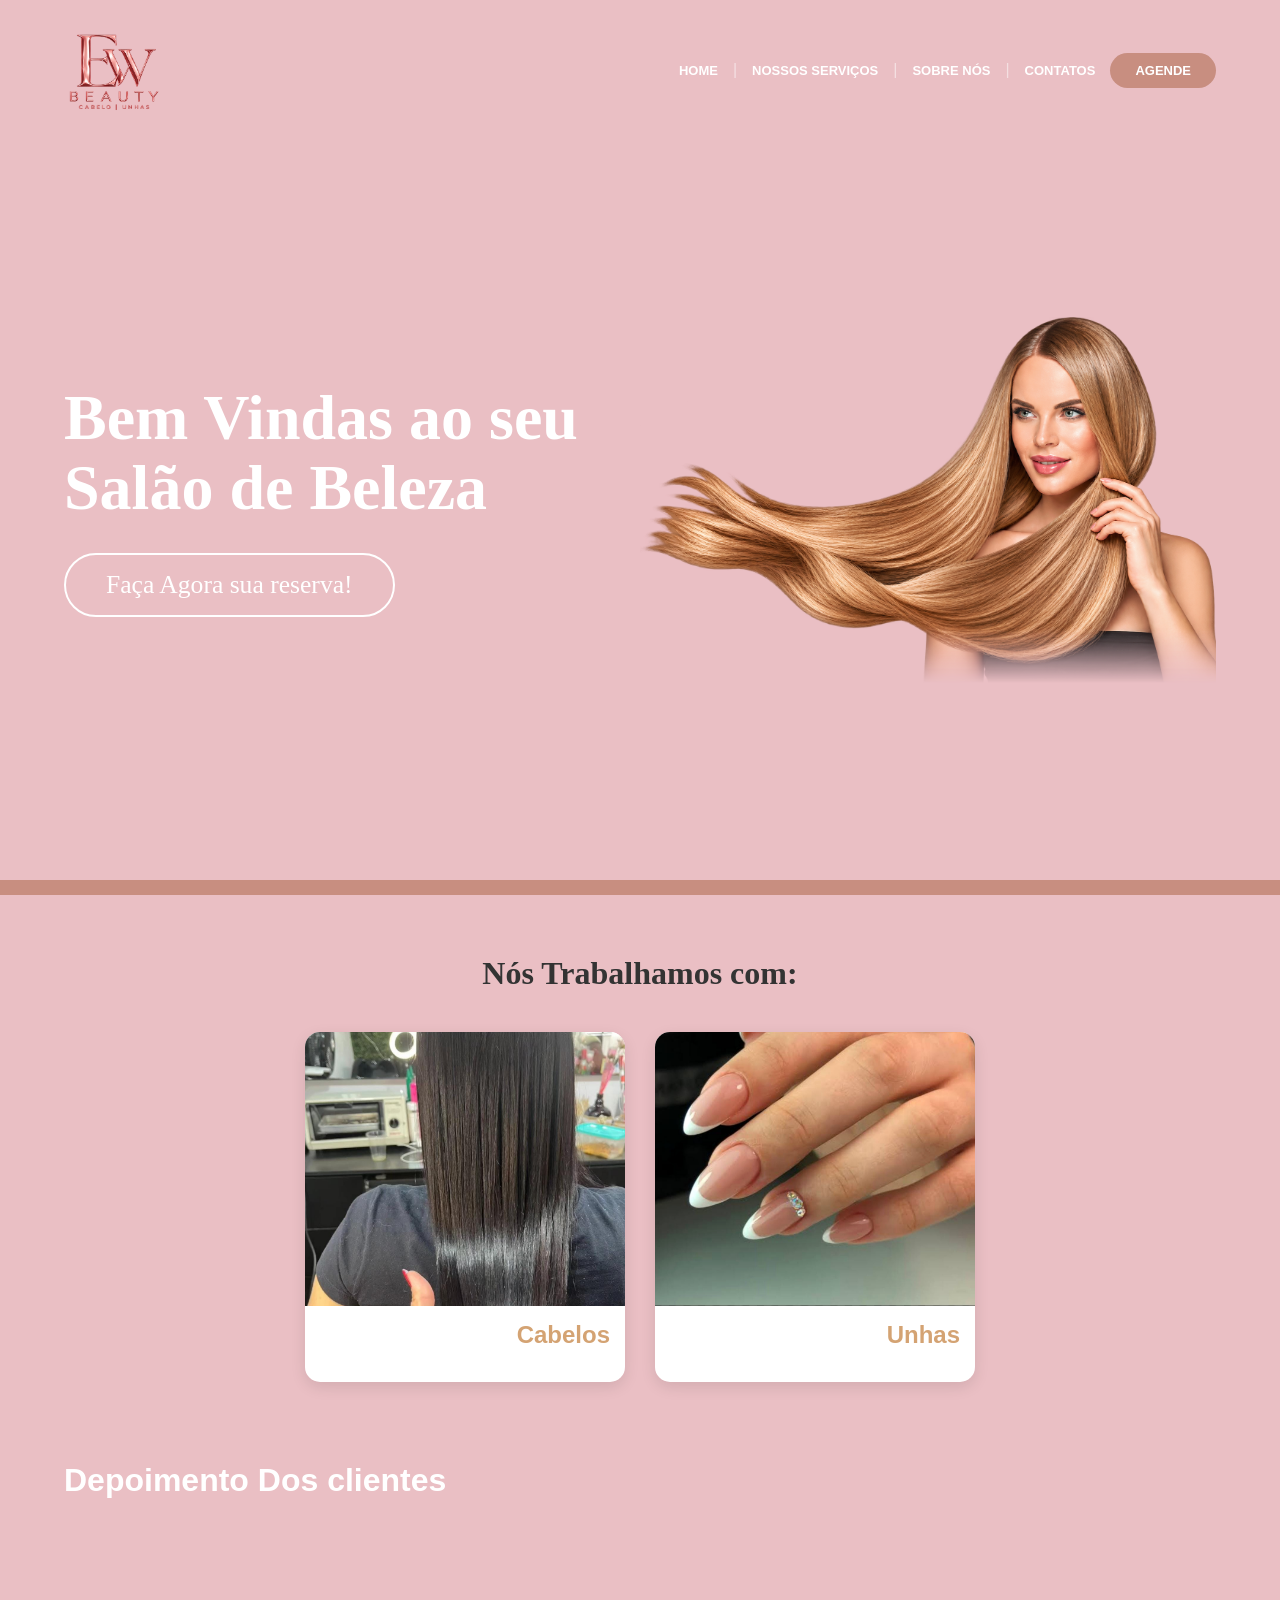
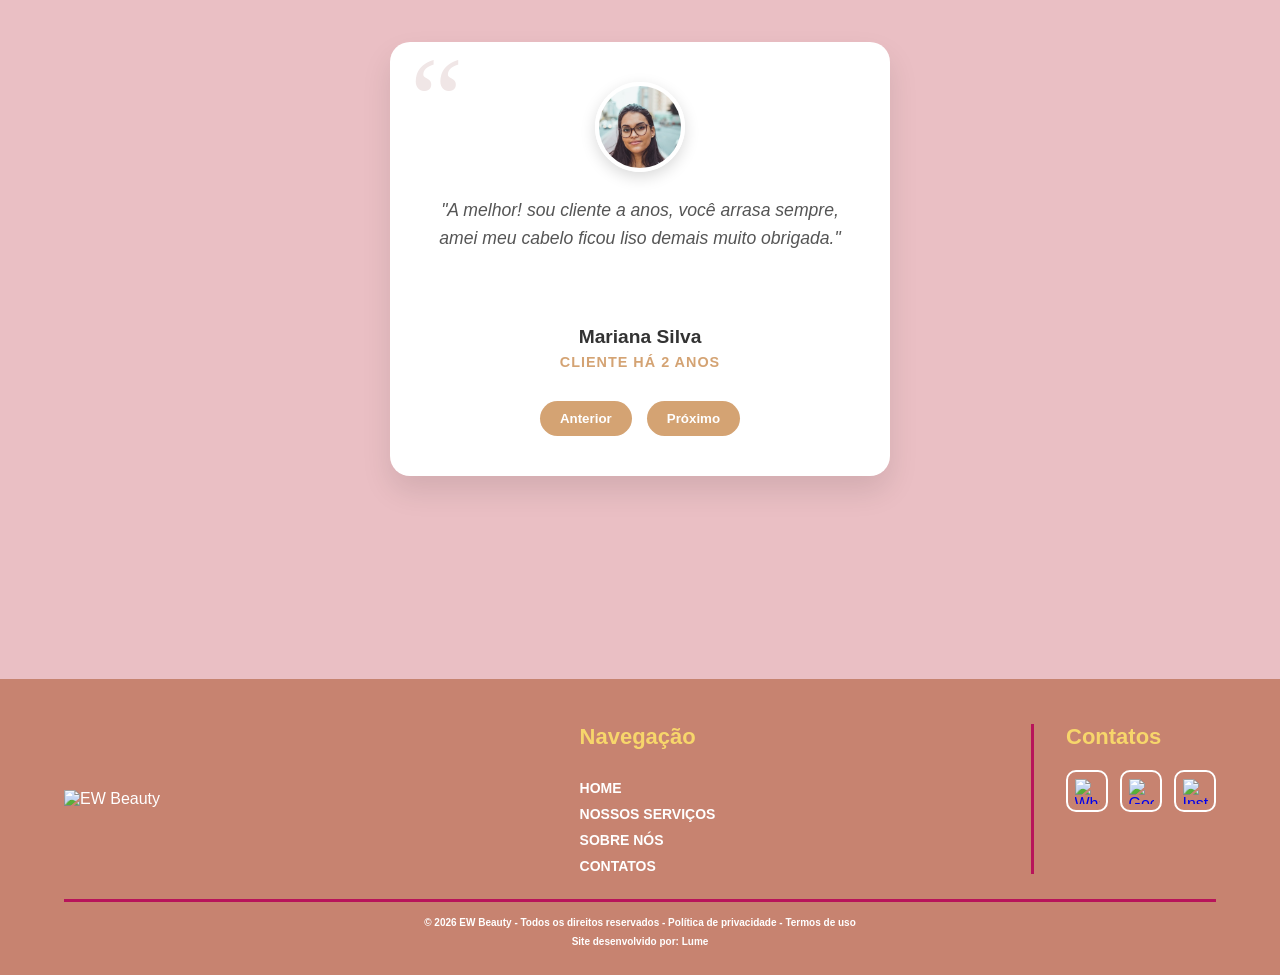
==== index.html @ 9e7353be "TCCFINAL" ====
<!DOCTYPE html>
<html lang="pt-BR">
<head>
    <meta charset="UTF-8">
    <meta name="viewport" content="width=device-width, initial-scale=1.0">
    <title>EW Beauty - Home</title>
    <link rel="stylesheet" href="style.css">
    <link rel="icon" type="image/png" href="./imagem/ew_beauty_logo_favicon-removebg-preview.png">
</head>
<body>

    <header class="cabecalho">
        <div class="logo">
            <img src="./img/86fdf46c-08d3-4461-b076-9a2748d420bc.png" class="logoprin">
        </div>
        
        <div class="botao-menu" onclick="abrirMenu()">☰</div>

        <nav class="navegacao">
            <ul id="lista-menu">
                <li><a href="index.html">HOME</a></li>
                <li><span>|</span></li>
                <li><a href="nose.html">NOSSOS SERVIÇOS</a></li>
                <li><span>|</span></li>
                <li><a href="sobrenos.html">SOBRE NÓS</a></li>
                <li><span>|</span></li>
                <li><a href="contatos.html">CONTATOS</a></li>
                <li><a href="agend.html" class="botao-agende">AGENDE</a></li>
            </ul>
        </nav>
    </header>
    
    <main>
        <section class="principal">
            <div class="texto-principal">
                <h2>Bem Vindas ao seu<br>Salão de Beleza</h2>
                <a href="agend.html" class="botao-reserva">Faça Agora sua reserva!</a>
            </div>
            <div class="imagem-principal">
                <img src="./img/garota-loira.png" alt="Mulher Salão de Beleza">
            </div>
        </section>

        <div class="barrinha"></div>

        <section class="servicos">
            <h2>Nós Trabalhamos com:</h2>
            <div class="caixas">
                <div class="caixa">
                    <img src="img/cabelo.jpeg" alt="Serviços de Cabelo">
                    <h3>Cabelos</h3>
                </div>
                <div class="caixa">
                    <img src="./img/unhas_qualidade_50vh.jpg" alt="Serviços de Unhas">
                    <h3>Unhas</h3>
                </div>
            </div>
        </section>

        <section class="depoimentos">
            <h2>Depoimento Dos clientes</h2>
            <section class="testimonial-section">
                <div class="testimonial-box">
                    <img src="caminho-da-imagem-1.jpg" alt="Cliente" class="client-img" id="clientImage">
                    <p class="testimonial-text" id="testimonialText">
                        "Carregando depoimento..."
                    </p>
                    <h4 class="client-name" id="clientName">Nome da Cliente</h4>
                    <span class="client-role" id="clientRole">Cliente VIP</span>
            
                    <div class="nav-buttons">
                        <button class="nav-btn" onclick="prevTestimonial()">Anterior</button>
                        <button class="nav-btn" onclick="nextTestimonial()">Próximo</button>
                    </div>
                </div>
            </section>
            
        </section>
    </main>

    <script src="main.js"></script>
</body>
<footer class="rodape">

    <div class="rodape-conteudo">

        <!-- LOGO -->
        <div class="rodape-logo">
            <img src="./imagem/Logo EW Beauty.png" alt="EW Beauty">
        </div>

        <!-- NAVEGAÇÃO -->
        <div class="rodape-navegacao">

            <h3>Navegação</h3>

            <a href="index.html">HOME</a>
            <a href="nose.html">NOSSOS SERVIÇOS</a>
            <a href="sobrenos.html">SOBRE NÓS</a>
            <a href="contatos.html">CONTATOS</a>

        </div>

        <!-- CONTATOS -->
        <div class="rodape-contatos">

            <h3>Contatos</h3>

            <div class="rodape-icones">

                <!-- WHATSAPP -->
                <a href="https://wa.me/5511926376347"
                   target="_blank"
                   rel="noopener noreferrer">

                    <img src="./imagem/whatsapp_sem_fundo.png" alt="WhatsApp">

                </a>

                <!-- GOOGLE MAPS -->
                <a href="https://www.google.com/maps/search/?api=1&query=Rua+Doutor+Constancio+Teani+168+Sao+Paulo+SP"
                   target="_blank"
                   rel="noopener noreferrer">

                    <img src="./imagem/maps_sem_fundo.png" alt="Google Maps">

                </a>

                <!-- INSTAGRAM -->
                <a href="https://www.instagram.com/edikereswirth/"
                   target="_blank"
                   rel="noopener noreferrer">

                    <img src="./imagem/instagram_sem_fundo.png" alt="Instagram">

                </a>

            </div>

        </div>

    </div>

    <!-- LINHA DIVISÓRIA -->
    <div class="rodape-linha"></div>

    <!-- DIREITOS AUTORAIS -->
    <div class="rodape-direitos">

        <p>© 2026 EW Beauty - Todos os direitos reservados - Política de privacidade - Termos de uso</p>

        <p>Site desenvolvido por: Lume</p>

    </div>

</footer>
</html>
---- style.css ----
:root {
        --cor-fundo: #eabfc4;
        --cor-destaque: #c88e80;
        --cor-texto: #ffffff;
        --fonte-titulo: 'Playfair Display', serif;
        --fonte-corpo: 'Montserrat', sans-serif;
    }

* {
    margin: 0;
    padding: 0;
    box-sizing: border-box;
}

body {
    background-color: var(--cor-fundo);
    color: var(--cor-texto);
    font-family: var(--fonte-corpo);
    overflow-x: hidden;
}

.cabecalho {
    display: flex;
    justify-content: space-between;
    align-items: center;
    padding: 20px 5%;
    width: 100%;
    position: relative;
    z-index: 10;
}

.logo {
    display: flex;
}
.logoprin{
    height: 100px;
    width: auto;
    max-width: 100px;
}
.logo h1 {
    font-family: var(--fonte-titulo);
    font-size: 32px;
    font-weight: 600;
}

.logo span {
    font-size: 10px;
    letter-spacing: 4px;
    margin-top: 4px;
}

.navegacao ul {
    display: flex;
    list-style: none;
    align-items: center;
    gap: 15px;
}

.navegacao ul li a {
    color: var(--cor-texto);
    text-decoration: none;
    font-size: 13px;
    font-weight: 700;
    text-transform: uppercase;
    transition: 0.3s;
}

.navegacao ul li span {
    opacity: 0.5;
}

.botao-agende {
    background-color: var(--cor-destaque);
    padding: 10px 25px;
    border-radius: 30px;
}

.botao-agende:hover {
    background-color: #a87569;
}

.botao-menu {
    display: none;
    font-size: 30px;
    cursor: pointer;
    user-select: none;
}

.principal {
    display: flex;
    align-items: center;
    justify-content: space-between;
    padding: 20px 5%;
    min-height: 80vh;
    position: relative;
}

.texto-principal {
    width: 50%;
    z-index: 2;
}

.texto-principal h2 {
    font-family: var(--fonte-titulo);
    font-size: clamp(2.5rem, 5vw, 4.5rem);
    line-height: 1.1;
    margin-bottom: 30px;
}

.botao-reserva {
    display: inline-block;
    background-color: transparent;
    color: var(--cor-texto);
    font-family: var(--fonte-titulo);
    font-size: clamp(1.2rem, 2vw, 1.8rem);
    padding: 15px 40px;
    border-radius: 50px;
    text-decoration: none;
    border: 2px solid var(--cor-texto);
    transition: 0.3s;
}

.botao-reserva:hover {
    background-color: var(--cor-texto);
    color: var(--cor-destaque);
}

.imagem-principal {
    width: 50%;
    display: flex;
    justify-content: flex-end;
    align-items: flex-end;
    position: relative;
}

.imagem-principal img {
    width: 100%;
    max-width: 600px;
    height: auto;
    object-fit: contain;
    mask-image: linear-gradient(to bottom, black 85%, transparent 100%);
    -webkit-mask-image: linear-gradient(to bottom, black 85%, transparent 100%);
}

.barrinha {
    width: 100%;
    height: 15px;
    background-color: var(--cor-destaque);
    margin-top: 20px;
}

.servicos {
    display: flex;
    flex-direction: column;
    align-items: center;
    padding: 40px 5%;
    width: 100%;
}

.servicos h2 {
    font-family: var(--fonte-titulo);
    font-size: clamp(2rem, 4vw, 3rem);
    margin-bottom: 40px;
    text-align: center;
}
.caixas {
    display: flex;
    justify-content: center;
    gap: 40px;
    width: 100%;
    flex-wrap: wrap;
}

.caixa {
    background-color: var(--cor-destaque);
    width: 100%;
    max-width: 350px;
    height: 400px;
    border-radius: 35px;
    display: flex;
    align-items: flex-end;
    justify-content: center;
    padding-bottom: 25px;
    box-shadow: 0 8px 20px rgba(0,0,0,0.08);
    transition: transform 0.3s ease;
}

.caixa:hover {
    transform: translateY(-8px);
}

.caixa h3 {
    font-size: 1.4rem;
    font-weight: 700;
}

.depoimentos {
    padding: 20px 5% 60px 5%;
    width: 100%;
}

.depoimentos h2 {
    font-size: clamp(1.5rem, 3vw, 2rem);
    text-align: left;
}

@media (max-width: 768px) {
    .botao-menu {
        display: block;
    }

    .navegacao {
        position: static;
    }

    .navegacao ul {
        display: none;
        flex-direction: column;
        position: absolute;
        top: 100%;
        left: 0;
        width: 100%;
        background-color: var(--cor-destaque);
        padding: 20px 0;
        gap: 20px;
        z-index: 99;
        box-shadow: 0 8px 15px rgba(0,0,0,0.1);
    }

    .navegacao ul.ativo {
        display: flex;
    }

    .navegacao ul li span { 
        display: none; 
    }

    .principal {
        flex-direction: column-reverse;
        text-align: center;
        padding-top: 10px;
        gap: 20px;
    }

    .texto-principal {
        width: 100%;
    }

    .imagem-principal {
        width: 100%;
        justify-content: center;
    }

    .imagem-principal img {
        max-width: 90%;
    }

    .caixas {
        gap: 20px;
    }

    .caixa {
        height: 250px;
        max-width: 100%;
    
    }

    .depoimentos h2 {
        text-align: center;
    }
}
.testimonial-section {
    display: flex;
    justify-content: center;
    align-items: center;
    min-height: 80vh;
    padding: 40px 20px;
}

.testimonial-box {
    background-color: #ffffff;
    padding: 40px 30px;
    border-radius: 20px;
    box-shadow: 0 15px 30px rgba(0, 0, 0, 0.1);
    max-width: 500px;
    width: 100%;
    text-align: center;
    position: relative;
    box-sizing: border-box;
}

.testimonial-box::before {
    content: "“";
    font-size: 120px;
    color: #f0e6e6;
    position: absolute;
    top: -10px;
    left: 20px;
    font-family: serif;
    z-index: 0;
}

.client-img {
    width: 90px;
    height: 90px;
    border-radius: 50%;
    object-fit: cover;
    border: 4px solid #ffffff;
    box-shadow: 0 5px 15px rgba(0,0,0,0.15);
    margin-bottom: 20px;
    position: relative;
    z-index: 1;
    transition: opacity 0.3s ease;
}

.testimonial-text {
    font-family: 'Segoe UI', Tahoma, Geneva, Verdana, sans-serif;
    font-size: 1.1rem;
    color: #555;
    line-height: 1.6;
    margin-bottom: 20px;
    font-style: italic;
    position: relative;
    z-index: 1;
    min-height: 110px;
    transition: opacity 0.3s ease;
}

.client-name {
    font-family: 'Segoe UI', Tahoma, Geneva, Verdana, sans-serif;
    font-size: 1.2rem;
    color: #333;
    font-weight: 700;
    margin: 0 0 5px 0;
    z-index: 1;
    position: relative;
}

.client-role {
    font-family: 'Segoe UI', Tahoma, Geneva, Verdana, sans-serif;
    font-size: 0.9rem;
    color: #d4a373;
    font-weight: 600;
    text-transform: uppercase;
    letter-spacing: 1px;
    z-index: 1;
    position: relative;
}

.nav-buttons {
    margin-top: 30px;
    display: flex;
    justify-content: center;
    gap: 15px;
}

.nav-btn {
    background-color: #d4a373;
    color: white;
    border: none;
    padding: 10px 20px;
    border-radius: 25px;
    cursor: pointer;
    font-weight: bold;
    font-family: 'Segoe UI', Tahoma, Geneva, Verdana, sans-serif;
}

.nav-btn:hover {
    background-color: #b88655;
}
.servicos {
    padding: 60px 20px;
    text-align: center;
}

.servicos h2 {
    margin-bottom: 40px;
    font-size: 2rem;
    color: #333;
}

.caixas {
    display: flex;
    justify-content: center;
    align-items: center;
    gap: 30px;
    flex-wrap: wrap; /* Permite que as caixas desçam em telas menores */
    width: 100%;
    max-width: 1200px;
    margin: 0 auto;
}

.caixa {
    background-color: #fff;
    border-radius: 15px;
    box-shadow: 0 5px 15px rgba(0, 0, 0, 0.1);
    
    /* RESPONSIVIDADE AQUI */
    width: 100%;          /* Ocupa 100% do espaço disponível... */
    max-width: 320px;     /* ...mas não passa de 320px em telas grandes */
    height: 350px;
    
    display: flex;
    flex-direction: column;
    overflow: hidden; /* Impede que a imagem saia da div */
    transition: transform 0.3s ease;
}

.caixa:hover {
    transform: translateY(-5px);
}

.caixa img {
    width: 100%;
    height: 280px;
    object-fit: cover; /* Ajusta a imagem sem distorcer */
    display: block;
}

.caixa h3 {
    margin: 0;
    padding: 15px;
    font-size: 1.5rem;
    color: #d4a373;
    background-color: #fff;
    flex-grow: 1;
    display: flex;
    align-items: center;
    justify-content: center;
}


.servicos {
    padding: 60px 20px;
    text-align: center;
}

.servicos h2 {
    margin-bottom: 40px;
    font-size: 2rem;
    color: #333;
}

.caixas {
    display: flex;
    justify-content: center;
    align-items: center;
    gap: 30px;
    flex-wrap: wrap; /* Permite que as caixas desçam em telas menores */
    width: 100%;
    max-width: 1200px;
    margin: 0 auto;
}

.caixa {
    background-color: #fff;
    border-radius: 15px;
    box-shadow: 0 5px 15px rgba(0, 0, 0, 0.1);
    
    /* RESPONSIVIDADE AQUI */
    width: 100%;          /* Ocupa 100% do espaço disponível... */
    max-width: 320px;     /* ...mas não passa de 320px em telas grandes */
    height: 350px;
    
    display: flex;
    flex-direction: column;
    overflow: hidden; /* Impede que a imagem saia da div */
    transition: transform 0.3s ease;
}

.caixa:hover {
    transform: translateY(-5px);
}

.caixa img {
    width: 100%;
    height: 280px;
    object-fit: cover; /* Ajusta a imagem sem distorcer */
    display: block;
}
/* RODAPÉ */
.rodape {
    background: #C78370;
    color: white;
    padding: 45px 5% 20px;
}

.rodape-conteudo {
    display: flex;
    justify-content: space-between;
    align-items: stretch;
    gap: 35px;
    padding-bottom: 25px;
}

/* LOGO */
.rodape-logo {
    display: flex;
    align-items: center;
}

.rodape-logo img {
    width: 200px;
    max-width: 100%;
}

/* TÍTULOS */
.rodape-navegacao h3,
.rodape-contatos h3 {
    color: #F7D66B;
    font-size: 22px;
    margin: 0 0 20px;
}

/* NAVEGAÇÃO */
.rodape-navegacao {
    display: flex;
    flex-direction: column;
    gap: 10px;
}

.rodape-navegacao a {
    color: white;
    text-decoration: none;
    background: transparent;
    padding: 0;
    font-size: 14px;
    font-weight: bold;
    width: fit-content;
    position: relative;
}

/* ANIMAÇÃO DOS LINKS */
.rodape-navegacao a::after {
    content: "";
    position: absolute;
    bottom: -5px;
    left: 0;
    width: 0;
    height: 3px;
    background: #B8145A;
    transition: width 0.3s ease;
}

.rodape-navegacao a:hover::after {
    width: 100%;
}

/* CONTATOS E LINHA VERTICAL */
.rodape-contatos {
    position: relative;
    padding-left: 35px;
    display: flex;
    flex-direction: column;
    justify-content: flex-start;
}

.rodape-contatos::before {
    content: "";
    position: absolute;
    left: 0;
    top: 0;
    bottom: 0;
    width: 3px;
    background: #B8145A;
}

/* ÍCONES */
.rodape-icones {
    display: flex;
    gap: 12px;
}

.rodape-icones a {
    width: 42px;
    height: 42px;
    border: 2px solid white;
    border-radius: 10px;
    display: flex;
    align-items: center;
    justify-content: center;
    transition: 0.3s ease;
    flex-shrink: 0;
}

.rodape-icones img {
    width: 25px;
    height: 25px;
    object-fit: contain;
}

/* ANIMAÇÃO DOS ÍCONES */
.rodape-icones a:hover {
    transform: translateY(-8px) scale(1.08);
    background: #B8145A;
    border-color: #B8145A;
}

/* LINHA HORIZONTAL */
.rodape-linha {
    width: 100%;
    height: 3px;
    background: #B8145A;
    margin-bottom: 15px;
}

/* DIREITOS AUTORAIS */
.rodape-direitos {
    text-align: center;
    font-size: 10px;
    font-weight: bold;
}

.rodape-direitos p {
    margin: 8px 0;
}

/* CELULAR */
@media (max-width: 700px) {

    .rodape-conteudo {
        flex-wrap: wrap;
        gap: 25px 15px;
    }

    .rodape-logo {
        width: 100%;
        justify-content: center;
    }

    .rodape-logo img {
        width: 160px;
    }

    .rodape-navegacao {
        flex: 1;
        min-width: 0;
    }

    .rodape-contatos {
        padding-left: 20px;
    }

    .rodape-navegacao h3,
    .rodape-contatos h3 {
        font-size: 19px;
    }

    .rodape-icones {
        gap: 8px;
    }

    .rodape-icones a {
        width: 38px;
        height: 38px;
    }

    .rodape-icones img {
        width: 23px;
        height: 23px;
    }

    .rodape-direitos {
        font-size: 9px;
    }
}
.caixa h3 {
    margin: 0;
    padding: 15px;
    font-size: 1.5rem;
    color: #d4a373;
    background-color: #fff;
    flex-grow: 1;
    display: flex;
    align-items: center;
    justify-content: center;
}
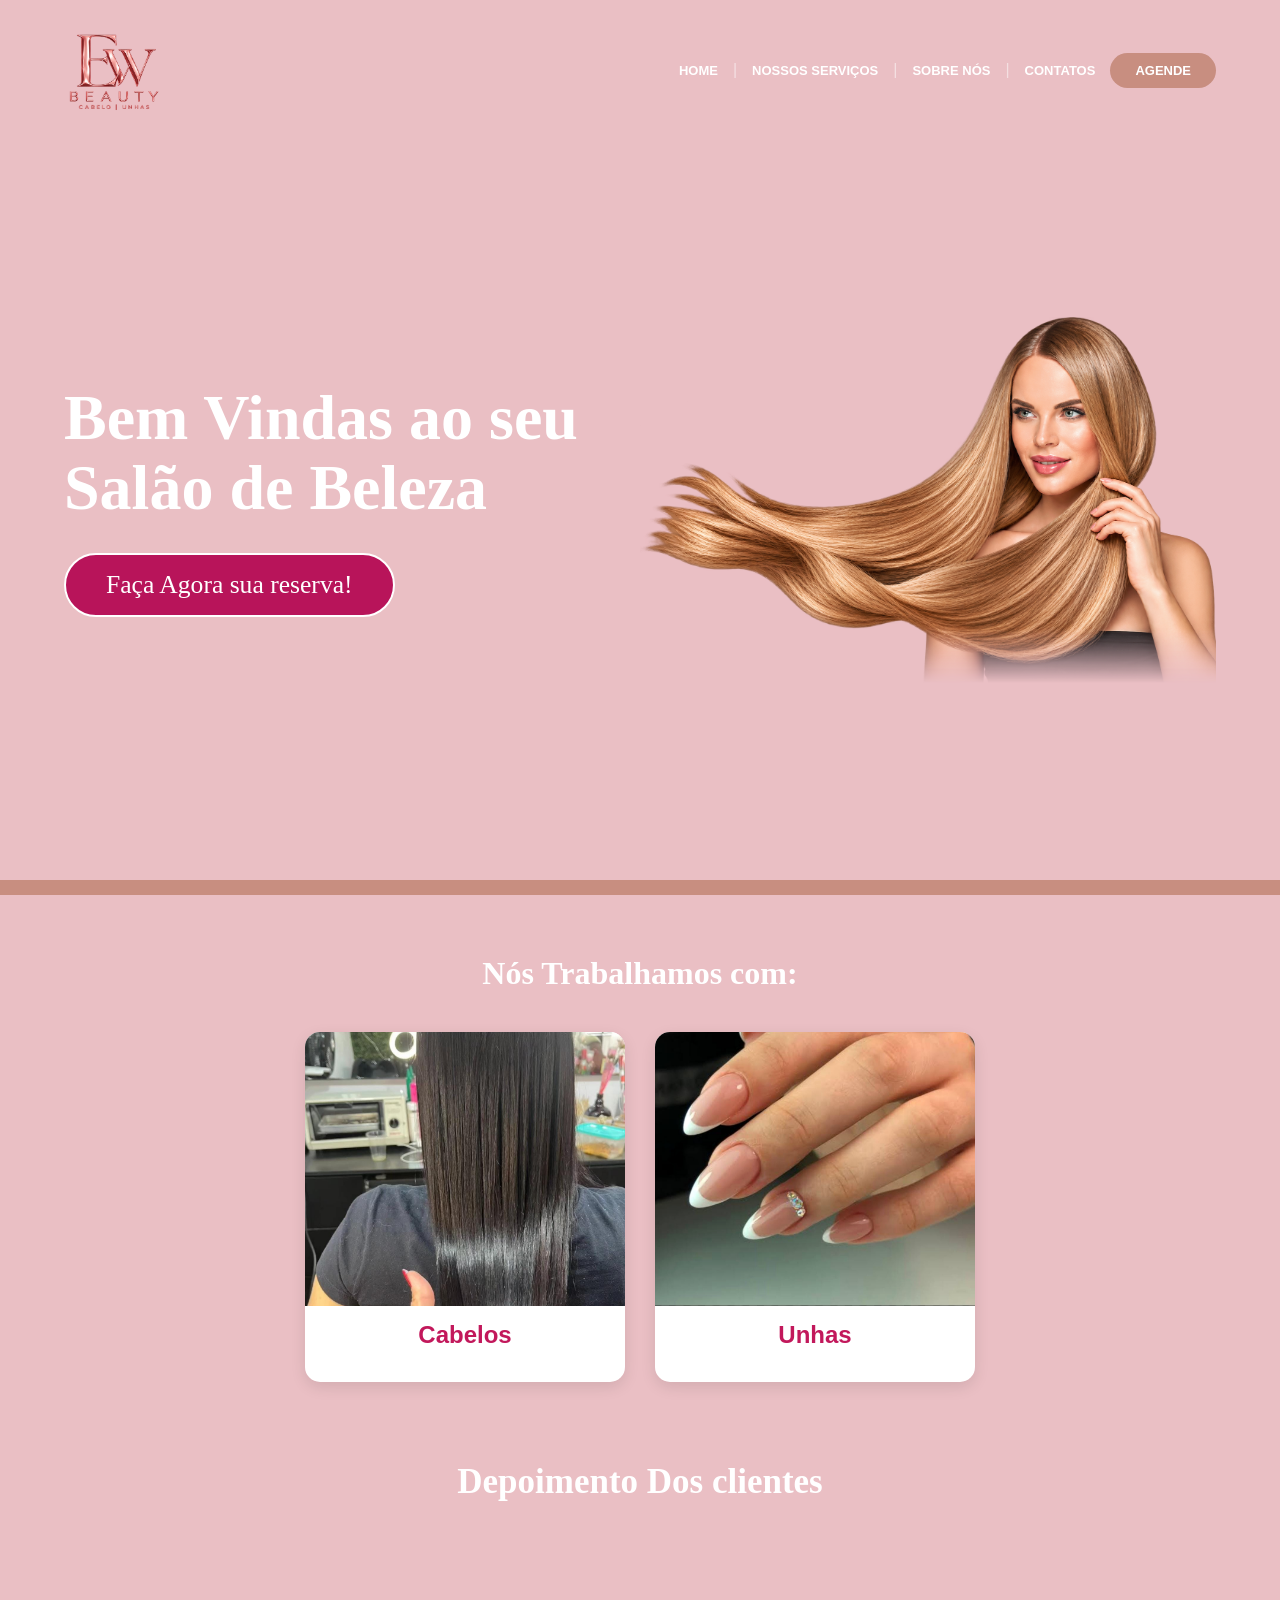
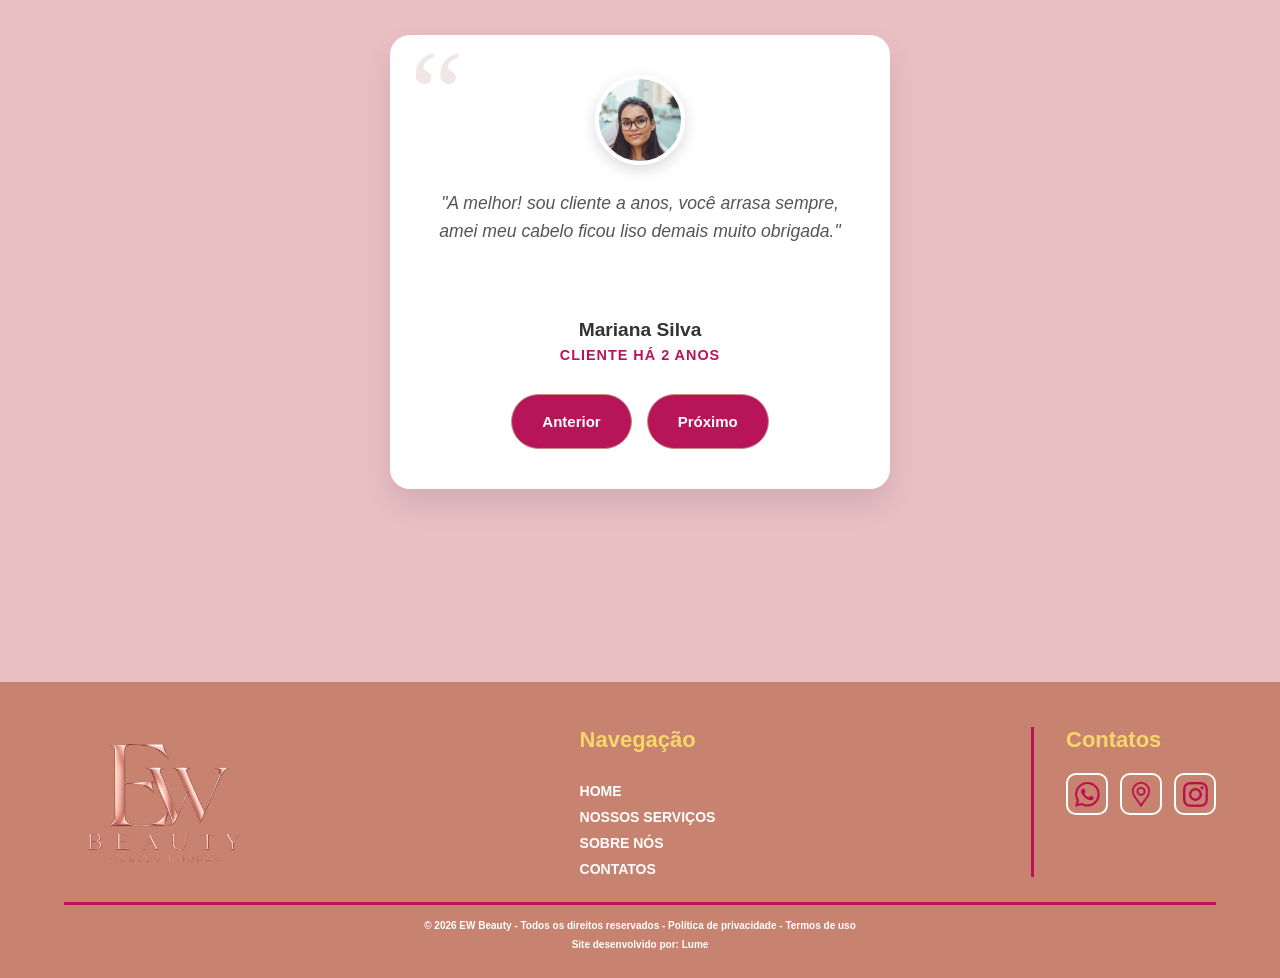
==== commit 66dd2de8: "tccfinalatualizado" ====
--- a/index.html
+++ b/index.html
@@ -48,11 +48,11 @@
             <div class="caixas">
                 <div class="caixa">
                     <img src="img/cabelo.jpeg" alt="Serviços de Cabelo">
-                    <h3>Cabelos</h3>
+                    <h3 style="color: #c2185b;">Cabelos</h3>
                 </div>
                 <div class="caixa">
                     <img src="./img/unhas_qualidade_50vh.jpg" alt="Serviços de Unhas">
-                    <h3>Unhas</h3>
+                    <h3 style="color: #c2185b;";>Unhas</h3>
                 </div>
             </div>
         </section>
--- a/style.css
+++ b/style.css
@@ -1,677 +1,697 @@
-    :root {
-        --cor-fundo: #eabfc4;
-        --cor-destaque: #c88e80;
-        --cor-texto: #ffffff;
-        --fonte-titulo: 'Playfair Display', serif;
-        --fonte-corpo: 'Montserrat', sans-serif;
-    }
+:root {
+    --cor-fundo: #eabfc4;
+    --cor-destaque: #c88e80;
+    --cor-texto: #ffffff;
+    --fonte-titulo: 'Playfair Display', serif;
+    --fonte-corpo: 'Montserrat', sans-serif;
+}
 
 * {
-    margin: 0;
-    padding: 0;
-    box-sizing: border-box;
+margin: 0;
+padding: 0;
+box-sizing: border-box;
 }
 
 body {
-    background-color: var(--cor-fundo);
-    color: var(--cor-texto);
-    font-family: var(--fonte-corpo);
-    overflow-x: hidden;
+background-color: var(--cor-fundo);
+color: var(--cor-texto);
+font-family: var(--fonte-corpo);
+overflow-x: hidden;
 }
 
 .cabecalho {
+display: flex;
+justify-content: space-between;
+align-items: center;
+padding: 20px 5%;
+width: 100%;
+position: relative;
+z-index: 10;
+}
+
+.logo {
+display: flex;
+}
+.logoprin{
+height: 100px;
+width: auto;
+max-width: 100px;
+}
+.logo h1 {
+font-family: var(--fonte-titulo);
+font-size: 32px;
+font-weight: 600;
+}
+
+.logo span {
+font-size: 10px;
+letter-spacing: 4px;
+margin-top: 4px;
+}
+
+.navegacao ul {
+display: flex;
+list-style: none;
+align-items: center;
+gap: 15px;
+}
+
+.navegacao ul li a {
+color: var(--cor-texto);
+text-decoration: none;
+font-size: 13px;
+font-weight: 700;
+text-transform: uppercase;
+transition: 0.3s;
+}
+
+.navegacao ul li span {
+opacity: 0.5;
+}
+
+.botao-agende {
+background-color: var(--cor-destaque);
+padding: 10px 25px;
+border-radius: 30px;
+}
+
+.botao-agende:hover {
+background-color: #a87569;
+}
+
+.botao-menu {
+display: none;
+font-size: 30px;
+cursor: pointer;
+user-select: none;
+}
+
+.principal {
+display: flex;
+align-items: center;
+justify-content: space-between;
+padding: 20px 5%;
+min-height: 80vh;
+position: relative;
+}
+
+.texto-principal {
+width: 50%;
+z-index: 2;
+}
+
+.texto-principal h2 {
+font-family: var(--fonte-titulo);
+font-size: clamp(2.5rem, 5vw, 4.5rem);
+line-height: 1.1;
+margin-bottom: 30px;
+}
+
+.botao-reserva {
+display: inline-block;
+background-color: #B8145A;
+color: var(--cor-texto);
+font-family: var(--fonte-titulo);
+font-size: clamp(1.2rem, 2vw, 1.8rem);
+padding: 15px 40px;
+border-radius: 50px;
+text-decoration: none;
+border: 2px solid var(--cor-texto);
+transition: 0.3s;
+}
+
+.botao-reserva:hover {
+background-color: transparent;
+color: var(--cor-destaque);
+}
+
+.imagem-principal {
+width: 50%;
+display: flex;
+justify-content: flex-end;
+align-items: flex-end;
+position: relative;
+}
+
+.imagem-principal img {
+width: 100%;
+max-width: 600px;
+height: auto;
+object-fit: contain;
+mask-image: linear-gradient(to bottom, black 85%, transparent 100%);
+-webkit-mask-image: linear-gradient(to bottom, black 85%, transparent 100%);
+}
+
+.barrinha {
+width: 100%;
+height: 15px;
+background-color: var(--cor-destaque);
+margin-top: 20px;
+}
+
+.servicos {
+display: flex;
+flex-direction: column;
+align-items: center;
+padding: 40px 5%;
+width: 100%;
+}
+
+.servicos h2 {
+font-family: var(--fonte-titulo);
+font-size: clamp(2rem, 4vw, 3rem);
+color: #B8145A;
+margin-bottom: 40px;
+text-align: center;
+}
+.caixas {
+display: flex;
+justify-content: center;
+gap: 40px;
+width: 100%;
+flex-wrap: wrap;
+}
+
+.caixa {
+background-color: var(--cor-destaque);
+width: 100%;
+max-width: 350px;
+height: 400px;
+border-radius: 35px;
+display: flex;
+align-items: center;
+justify-content: center;
+padding-bottom: 25px;
+box-shadow: 0 8px 20px rgba(0,0,0,0.08);
+transition: transform 0.3s ease;
+}
+
+.caixa:hover {
+transform: translateY(-8px);
+}
+
+.caixa h3 {
+font-size: 1.4rem;
+text-align: center;
+color: #B8145A;
+font-weight: 700;
+}
+
+.depoimentos {
+padding: 20px 5% 60px 5%;
+width: 100%;
+}
+.servicos h3{
+    color: #B8145A;
+    text-align: center;
+}
+
+.depoimentos h2 {
+    font-family: var(--fonte-titulo);
+    text-align: center;
+    font-size: 35px;
+}
+
+
+
+@media (max-width: 768px) {
+.botao-menu {
+    display: block;
+}
+
+.navegacao {
+    position: static;
+}
+
+.navegacao ul {
+    display: none;
+    flex-direction: column;
+    position: absolute;
+    top: 100%;
+    left: 0;
+    width: 100%;
+    background-color: var(--cor-destaque);
+    padding: 20px 0;
+    gap: 20px;
+    z-index: 99;
+    box-shadow: 0 8px 15px rgba(0,0,0,0.1);
+}
+
+.navegacao ul.ativo {
     display: flex;
-    justify-content: space-between;
-    align-items: center;
-    padding: 20px 5%;
+}
+
+.navegacao ul li span { 
+    display: none; 
+}
+
+.principal {
+    flex-direction: column-reverse;
+    text-align: center;
+    padding-top: 10px;
+    gap: 20px;
+}
+
+.texto-principal {
     width: 100%;
-    position: relative;
-    z-index: 10;
-}
-
-.logo {
-    display: flex;
-}
-.logoprin{
-    height: 100px;
-    width: auto;
-    max-width: 100px;
-}
-.logo h1 {
-    font-family: var(--fonte-titulo);
-    font-size: 32px;
-    font-weight: 600;
-}
-
-.logo span {
-    font-size: 10px;
-    letter-spacing: 4px;
-    margin-top: 4px;
-}
-
-.navegacao ul {
-    display: flex;
-    list-style: none;
-    align-items: center;
-    gap: 15px;
-}
-
-.navegacao ul li a {
-    color: var(--cor-texto);
+}
+
+.imagem-principal {
+    width: 100%;
+    justify-content: center;
+}
+
+.imagem-principal img {
+    max-width: 90%;
+}
+
+.caixas {
+    gap: 20px;
+}
+
+.caixa {
+    height: 250px;
+    max-width: 100%;
+
+}
+
+.depoimentos h2 {
+    text-align: center;
+}
+}
+.testimonial-section {
+display: flex;
+justify-content: center;
+align-items: center;
+min-height: 80vh;
+padding: 40px 20px;
+}
+
+.testimonial-box {
+background-color: #ffffff;
+padding: 40px 30px;
+border-radius: 20px;
+box-shadow: 0 15px 30px rgba(0, 0, 0, 0.1);
+max-width: 500px;
+width: 100%;
+text-align: center;
+position: relative;
+box-sizing: border-box;
+}
+
+.testimonial-box::before {
+content: "“";
+font-size: 120px;
+color: #f0e6e6;
+position: absolute;
+top: -10px;
+left: 20px;
+font-family: serif;
+z-index: 0;
+}
+
+.client-img {
+width: 90px;
+height: 90px;
+border-radius: 50%;
+object-fit: cover;
+border: 4px solid #ffffff;
+box-shadow: 0 5px 15px rgba(0,0,0,0.15);
+margin-bottom: 20px;
+position: relative;
+z-index: 1;
+transition: opacity 0.3s ease;
+}
+
+.testimonial-text {
+font-family: 'Segoe UI', Tahoma, Geneva, Verdana, sans-serif;
+font-size: 1.1rem;
+color: #555;
+line-height: 1.6;
+margin-bottom: 20px;
+font-style: italic;
+position: relative;
+z-index: 1;
+min-height: 110px;
+transition: opacity 0.3s ease;
+}
+
+.client-name {
+font-family: 'Segoe UI', Tahoma, Geneva, Verdana, sans-serif;
+font-size: 1.2rem;
+color: #333;
+font-weight: 700;
+margin: 0 0 5px 0;
+z-index: 1;
+position: relative;
+}
+
+.client-role {
+font-family: 'Segoe UI', Tahoma, Geneva, Verdana, sans-serif;
+font-size: 0.9rem;
+color: #B8145A;
+font-weight: 600;
+text-transform: uppercase;
+letter-spacing: 1px;
+z-index: 1;
+position: relative;
+}
+
+.nav-buttons {
+margin-top: 30px;
+display: flex;
+justify-content: center;
+gap: 15px;
+}
+
+.nav-btn {
+background-color: #B8145A;
+color: white;
+border: none;
+padding: 10px 20px;
+border-radius: 25px;
+cursor: pointer;
+font-weight: bold;
+font-family: 'Segoe UI', Tahoma, Geneva, Verdana, sans-serif;
+}
+
+.nav-btn:hover {
+color: #c88e80;
+background-color: white;
+}
+.nav-btn{
+    padding: 18px 30px;
     text-decoration: none;
-    font-size: 13px;
-    font-weight: 700;
-    text-transform: uppercase;
+    font-weight: bold;
+    font-size: 15px;
+    border: 1px solid #c88e80;
+    border-radius: 30px;
     transition: 0.3s;
 }
-
-.navegacao ul li span {
-    opacity: 0.5;
-}
-
-.botao-agende {
-    background-color: var(--cor-destaque);
-    padding: 10px 25px;
-    border-radius: 30px;
-}
-
-.botao-agende:hover {
-    background-color: #a87569;
-}
-
-.botao-menu {
-    display: none;
-    font-size: 30px;
-    cursor: pointer;
-    user-select: none;
-}
-
-.principal {
-    display: flex;
-    align-items: center;
-    justify-content: space-between;
-    padding: 20px 5%;
-    min-height: 80vh;
-    position: relative;
-}
-
-.texto-principal {
-    width: 50%;
-    z-index: 2;
-}
-
-.texto-principal h2 {
-    font-family: var(--fonte-titulo);
-    font-size: clamp(2.5rem, 5vw, 4.5rem);
-    line-height: 1.1;
-    margin-bottom: 30px;
-}
-
-.botao-reserva {
-    display: inline-block;
-    background-color: transparent;
-    color: var(--cor-texto);
-    font-family: var(--fonte-titulo);
-    font-size: clamp(1.2rem, 2vw, 1.8rem);
-    padding: 15px 40px;
-    border-radius: 50px;
-    text-decoration: none;
-    border: 2px solid var(--cor-texto);
-    transition: 0.3s;
-}
-
-.botao-reserva:hover {
-    background-color: var(--cor-texto);
-    color: var(--cor-destaque);
-}
-
-.imagem-principal {
-    width: 50%;
-    display: flex;
-    justify-content: flex-end;
-    align-items: flex-end;
-    position: relative;
-}
-
-.imagem-principal img {
-    width: 100%;
-    max-width: 600px;
-    height: auto;
-    object-fit: contain;
-    mask-image: linear-gradient(to bottom, black 85%, transparent 100%);
-    -webkit-mask-image: linear-gradient(to bottom, black 85%, transparent 100%);
-}
-
-.barrinha {
-    width: 100%;
-    height: 15px;
-    background-color: var(--cor-destaque);
-    margin-top: 20px;
-}
-
 .servicos {
-    display: flex;
-    flex-direction: column;
-    align-items: center;
-    padding: 40px 5%;
-    width: 100%;
+padding: 60px 20px;
+text-align: center;
+}
+
+.servicos h2{
+margin-bottom: 40px;
+font-size: 2rem;
+color: #fffafa;
+}
+
+.caixas {
+display: flex;
+justify-content: center;
+align-items: center;
+gap: 30px;
+flex-wrap: wrap; /* Permite que as caixas desçam em telas menores */
+width: 100%;
+max-width: 1200px;
+margin: 0 auto;
+}
+
+.caixa {
+background-color: #fff;
+border-radius: 15px;
+box-shadow: 0 5px 15px rgba(0, 0, 0, 0.1);
+
+/* RESPONSIVIDADE AQUI */
+width: 100%;          /* Ocupa 100% do espaço disponível... */
+max-width: 320px;     /* ...mas não passa de 320px em telas grandes */
+height: 350px;
+
+display: flex;
+flex-direction: column;
+overflow: hidden; /* Impede que a imagem saia da div */
+transition: transform 0.3s ease;
+}
+
+.caixa:hover {
+transform: translateY(-5px);
+}
+
+.caixa img {
+width: 100%;
+height: 280px;
+object-fit: cover; /* Ajusta a imagem sem distorcer */
+display: block;
+}
+
+.caixa h3 {
+margin: 0;
+padding: 15px;
+font-size: 1.5rem;
+color: #B8145A;
+background-color: #fff;
+flex-grow: 1;
+display: flex;
+align-items: center;
+justify-content: center;
+}
+
+
+.servicos {
+padding: 60px 20px;
+text-align: center;
 }
 
 .servicos h2 {
-    font-family: var(--fonte-titulo);
-    font-size: clamp(2rem, 4vw, 3rem);
-    margin-bottom: 40px;
-    text-align: center;
-}
+margin-bottom: 40px;
+font-size: 2rem;
+color: #ffffff;
+}
+
 .caixas {
-    display: flex;
-    justify-content: center;
-    gap: 40px;
-    width: 100%;
-    flex-wrap: wrap;
+display: flex;
+justify-content: center;
+align-items: center;
+gap: 30px;
+flex-wrap: wrap; /* Permite que as caixas desçam em telas menores */
+width: 100%;
+max-width: 1200px;
+margin: 0 auto;
 }
 
 .caixa {
-    background-color: var(--cor-destaque);
-    width: 100%;
-    max-width: 350px;
-    height: 400px;
-    border-radius: 35px;
-    display: flex;
-    align-items: flex-end;
-    justify-content: center;
-    padding-bottom: 25px;
-    box-shadow: 0 8px 20px rgba(0,0,0,0.08);
-    transition: transform 0.3s ease;
+background-color: #fff;
+border-radius: 15px;
+box-shadow: 0 5px 15px rgba(0, 0, 0, 0.1);
+
+/* RESPONSIVIDADE AQUI */
+width: 100%;          /* Ocupa 100% do espaço disponível... */
+max-width: 320px;     /* ...mas não passa de 320px em telas grandes */
+height: 350px;
+
+display: flex;
+flex-direction: column;
+overflow: hidden; /* Impede que a imagem saia da div */
+transition: transform 0.3s ease;
 }
 
 .caixa:hover {
-    transform: translateY(-8px);
-}
-
-.caixa h3 {
-    font-size: 1.4rem;
-    font-weight: 700;
-}
-
-.depoimentos {
-    padding: 20px 5% 60px 5%;
-    width: 100%;
-}
-
-.depoimentos h2 {
-    font-size: clamp(1.5rem, 3vw, 2rem);
-    text-align: left;
-}
-
-@media (max-width: 768px) {
-    .botao-menu {
-        display: block;
-    }
-
-    .navegacao {
-        position: static;
-    }
-
-    .navegacao ul {
-        display: none;
-        flex-direction: column;
-        position: absolute;
-        top: 100%;
-        left: 0;
-        width: 100%;
-        background-color: var(--cor-destaque);
-        padding: 20px 0;
-        gap: 20px;
-        z-index: 99;
-        box-shadow: 0 8px 15px rgba(0,0,0,0.1);
-    }
-
-    .navegacao ul.ativo {
-        display: flex;
-    }
-
-    .navegacao ul li span { 
-        display: none; 
-    }
-
-    .principal {
-        flex-direction: column-reverse;
-        text-align: center;
-        padding-top: 10px;
-        gap: 20px;
-    }
-
-    .texto-principal {
-        width: 100%;
-    }
-
-    .imagem-principal {
-        width: 100%;
-        justify-content: center;
-    }
-
-    .imagem-principal img {
-        max-width: 90%;
-    }
-
-    .caixas {
-        gap: 20px;
-    }
-
-    .caixa {
-        height: 250px;
-        max-width: 100%;
-    
-    }
-
-    .depoimentos h2 {
-        text-align: center;
-    }
-}
-.testimonial-section {
-    display: flex;
-    justify-content: center;
-    align-items: center;
-    min-height: 80vh;
-    padding: 40px 20px;
-}
-
-.testimonial-box {
-    background-color: #ffffff;
-    padding: 40px 30px;
-    border-radius: 20px;
-    box-shadow: 0 15px 30px rgba(0, 0, 0, 0.1);
-    max-width: 500px;
-    width: 100%;
-    text-align: center;
-    position: relative;
-    box-sizing: border-box;
-}
-
-.testimonial-box::before {
-    content: "“";
-    font-size: 120px;
-    color: #f0e6e6;
-    position: absolute;
-    top: -10px;
-    left: 20px;
-    font-family: serif;
-    z-index: 0;
-}
-
-.client-img {
-    width: 90px;
-    height: 90px;
-    border-radius: 50%;
-    object-fit: cover;
-    border: 4px solid #ffffff;
-    box-shadow: 0 5px 15px rgba(0,0,0,0.15);
-    margin-bottom: 20px;
-    position: relative;
-    z-index: 1;
-    transition: opacity 0.3s ease;
-}
-
-.testimonial-text {
-    font-family: 'Segoe UI', Tahoma, Geneva, Verdana, sans-serif;
-    font-size: 1.1rem;
-    color: #555;
-    line-height: 1.6;
-    margin-bottom: 20px;
-    font-style: italic;
-    position: relative;
-    z-index: 1;
-    min-height: 110px;
-    transition: opacity 0.3s ease;
-}
-
-.client-name {
-    font-family: 'Segoe UI', Tahoma, Geneva, Verdana, sans-serif;
-    font-size: 1.2rem;
-    color: #333;
-    font-weight: 700;
-    margin: 0 0 5px 0;
-    z-index: 1;
-    position: relative;
-}
-
-.client-role {
-    font-family: 'Segoe UI', Tahoma, Geneva, Verdana, sans-serif;
-    font-size: 0.9rem;
-    color: #d4a373;
-    font-weight: 600;
-    text-transform: uppercase;
-    letter-spacing: 1px;
-    z-index: 1;
-    position: relative;
-}
-
-.nav-buttons {
-    margin-top: 30px;
-    display: flex;
-    justify-content: center;
-    gap: 15px;
-}
-
-.nav-btn {
-    background-color: #d4a373;
-    color: white;
-    border: none;
-    padding: 10px 20px;
-    border-radius: 25px;
-    cursor: pointer;
-    font-weight: bold;
-    font-family: 'Segoe UI', Tahoma, Geneva, Verdana, sans-serif;
-}
-
-.nav-btn:hover {
-    background-color: #b88655;
-}
-.servicos {
-    padding: 60px 20px;
-    text-align: center;
-}
-
-.servicos h2 {
-    margin-bottom: 40px;
-    font-size: 2rem;
-    color: #333;
-}
-
-.caixas {
-    display: flex;
-    justify-content: center;
-    align-items: center;
-    gap: 30px;
-    flex-wrap: wrap; /* Permite que as caixas desçam em telas menores */
-    width: 100%;
-    max-width: 1200px;
-    margin: 0 auto;
-}
-
-.caixa {
-    background-color: #fff;
-    border-radius: 15px;
-    box-shadow: 0 5px 15px rgba(0, 0, 0, 0.1);
-    
-    /* RESPONSIVIDADE AQUI */
-    width: 100%;          /* Ocupa 100% do espaço disponível... */
-    max-width: 320px;     /* ...mas não passa de 320px em telas grandes */
-    height: 350px;
-    
-    display: flex;
-    flex-direction: column;
-    overflow: hidden; /* Impede que a imagem saia da div */
-    transition: transform 0.3s ease;
-}
-
-.caixa:hover {
-    transform: translateY(-5px);
+transform: translateY(-5px);
 }
 
 .caixa img {
-    width: 100%;
-    height: 280px;
-    object-fit: cover; /* Ajusta a imagem sem distorcer */
-    display: block;
-}
-
-.caixa h3 {
-    margin: 0;
-    padding: 15px;
-    font-size: 1.5rem;
-    color: #d4a373;
-    background-color: #fff;
-    flex-grow: 1;
-    display: flex;
-    align-items: center;
-    justify-content: center;
-}
-
-
-.servicos {
-    padding: 60px 20px;
-    text-align: center;
-}
-
-.servicos h2 {
-    margin-bottom: 40px;
-    font-size: 2rem;
-    color: #333;
-}
-
-.caixas {
-    display: flex;
-    justify-content: center;
-    align-items: center;
-    gap: 30px;
-    flex-wrap: wrap; /* Permite que as caixas desçam em telas menores */
-    width: 100%;
-    max-width: 1200px;
-    margin: 0 auto;
-}
-
-.caixa {
-    background-color: #fff;
-    border-radius: 15px;
-    box-shadow: 0 5px 15px rgba(0, 0, 0, 0.1);
-    
-    /* RESPONSIVIDADE AQUI */
-    width: 100%;          /* Ocupa 100% do espaço disponível... */
-    max-width: 320px;     /* ...mas não passa de 320px em telas grandes */
-    height: 350px;
-    
-    display: flex;
-    flex-direction: column;
-    overflow: hidden; /* Impede que a imagem saia da div */
-    transition: transform 0.3s ease;
-}
-
-.caixa:hover {
-    transform: translateY(-5px);
-}
-
-.caixa img {
-    width: 100%;
-    height: 280px;
-    object-fit: cover; /* Ajusta a imagem sem distorcer */
-    display: block;
+width: 100%;
+height: 280px;
+object-fit: cover; /* Ajusta a imagem sem distorcer */
+display: block;
 }
 /* RODAPÉ */
 .rodape {
-    background: #C78370;
-    color: white;
-    padding: 45px 5% 20px;
+background: #C78370;
+color: white;
+padding: 45px 5% 20px;
 }
 
 .rodape-conteudo {
-    display: flex;
-    justify-content: space-between;
-    align-items: stretch;
-    gap: 35px;
-    padding-bottom: 25px;
+display: flex;
+justify-content: space-between;
+align-items: stretch;
+gap: 35px;
+padding-bottom: 25px;
 }
 
 /* LOGO */
 .rodape-logo {
-    display: flex;
-    align-items: center;
+display: flex;
+align-items: center;
 }
 
 .rodape-logo img {
-    width: 200px;
-    max-width: 100%;
+width: 200px;
+max-width: 100%;
 }
 
 /* TÍTULOS */
 .rodape-navegacao h3,
 .rodape-contatos h3 {
-    color: #F7D66B;
-    font-size: 22px;
-    margin: 0 0 20px;
+color: #F7D66B;
+font-size: 22px;
+margin: 0 0 20px;
 }
 
 /* NAVEGAÇÃO */
 .rodape-navegacao {
-    display: flex;
-    flex-direction: column;
-    gap: 10px;
+display: flex;
+flex-direction: column;
+gap: 10px;
 }
 
 .rodape-navegacao a {
-    color: white;
-    text-decoration: none;
-    background: transparent;
-    padding: 0;
-    font-size: 14px;
-    font-weight: bold;
-    width: fit-content;
-    position: relative;
+color: white;
+text-decoration: none;
+background: transparent;
+padding: 0;
+font-size: 14px;
+font-weight: bold;
+width: fit-content;
+position: relative;
 }
 
 /* ANIMAÇÃO DOS LINKS */
 .rodape-navegacao a::after {
-    content: "";
-    position: absolute;
-    bottom: -5px;
-    left: 0;
-    width: 0;
-    height: 3px;
-    background: #B8145A;
-    transition: width 0.3s ease;
+content: "";
+position: absolute;
+bottom: -5px;
+left: 0;
+width: 0;
+height: 3px;
+background: #B8145A;
+transition: width 0.3s ease;
 }
 
 .rodape-navegacao a:hover::after {
-    width: 100%;
+width: 100%;
 }
 
 /* CONTATOS E LINHA VERTICAL */
 .rodape-contatos {
-    position: relative;
-    padding-left: 35px;
-    display: flex;
-    flex-direction: column;
-    justify-content: flex-start;
+position: relative;
+padding-left: 35px;
+display: flex;
+flex-direction: column;
+justify-content: flex-start;
 }
 
 .rodape-contatos::before {
-    content: "";
-    position: absolute;
-    left: 0;
-    top: 0;
-    bottom: 0;
-    width: 3px;
-    background: #B8145A;
+content: "";
+position: absolute;
+left: 0;
+top: 0;
+bottom: 0;
+width: 3px;
+background: #B8145A;
 }
 
 /* ÍCONES */
 .rodape-icones {
-    display: flex;
-    gap: 12px;
+display: flex;
+gap: 12px;
 }
 
 .rodape-icones a {
-    width: 42px;
-    height: 42px;
-    border: 2px solid white;
-    border-radius: 10px;
-    display: flex;
-    align-items: center;
-    justify-content: center;
-    transition: 0.3s ease;
-    flex-shrink: 0;
+width: 42px;
+height: 42px;
+border: 2px solid white;
+border-radius: 10px;
+display: flex;
+align-items: center;
+justify-content: center;
+transition: 0.3s ease;
+flex-shrink: 0;
 }
 
 .rodape-icones img {
-    width: 25px;
-    height: 25px;
-    object-fit: contain;
+width: 25px;
+height: 25px;
+object-fit: contain;
 }
 
 /* ANIMAÇÃO DOS ÍCONES */
 .rodape-icones a:hover {
-    transform: translateY(-8px) scale(1.08);
-    background: #B8145A;
-    border-color: #B8145A;
+transform: translateY(-8px) scale(1.08);
+background: #B8145A;
+border-color: #B8145A;
 }
 
 /* LINHA HORIZONTAL */
 .rodape-linha {
-    width: 100%;
-    height: 3px;
-    background: #B8145A;
-    margin-bottom: 15px;
+width: 100%;
+height: 3px;
+background: #B8145A;
+margin-bottom: 15px;
 }
 
 /* DIREITOS AUTORAIS */
 .rodape-direitos {
-    text-align: center;
-    font-size: 10px;
-    font-weight: bold;
+text-align: center;
+font-size: 10px;
+font-weight: bold;
 }
 
 .rodape-direitos p {
-    margin: 8px 0;
+margin: 8px 0;
 }
 
 /* CELULAR */
 @media (max-width: 700px) {
 
-    .rodape-conteudo {
-        flex-wrap: wrap;
-        gap: 25px 15px;
-    }
-
-    .rodape-logo {
-        width: 100%;
-        justify-content: center;
-    }
-
-    .rodape-logo img {
-        width: 160px;
-    }
-
-    .rodape-navegacao {
-        flex: 1;
-        min-width: 0;
-    }
-
-    .rodape-contatos {
-        padding-left: 20px;
-    }
-
-    .rodape-navegacao h3,
-    .rodape-contatos h3 {
-        font-size: 19px;
-    }
-
-    .rodape-icones {
-        gap: 8px;
-    }
-
-    .rodape-icones a {
-        width: 38px;
-        height: 38px;
-    }
-
-    .rodape-icones img {
-        width: 23px;
-        height: 23px;
-    }
-
-    .rodape-direitos {
-        font-size: 9px;
-    }
+.rodape-conteudo {
+    flex-wrap: wrap;
+    gap: 25px 15px;
+}
+
+.rodape-logo {
+    width: 100%;
+    justify-content: center;
+}
+
+.rodape-logo img {
+    width: 160px;
+}
+
+.rodape-navegacao {
+    flex: 1;
+    min-width: 0;
+}
+
+.rodape-contatos {
+    padding-left: 20px;
+}
+
+.rodape-navegacao h3,
+.rodape-contatos h3 {
+    font-size: 19px;
+}
+
+.rodape-icones {
+    gap: 8px;
+}
+
+.rodape-icones a {
+    width: 38px;
+    height: 38px;
+}
+
+.rodape-icones img {
+    width: 23px;
+    height: 23px;
+}
+
+.rodape-direitos {
+    font-size: 9px;
+}
 }
 .caixa h3 {
-    margin: 0;
-    padding: 15px;
-    font-size: 1.5rem;
-    color: #d4a373;
-    background-color: #fff;
-    flex-grow: 1;
-    display: flex;
-    align-items: center;
-    justify-content: center;
+margin: 0;
+padding: 15px;
+font-size: 1.5rem;
+color: #d4a373;
+background-color: #fff;
+flex-grow: 1;
+display: flex;
+align-items: center;
+justify-content: center;
 }
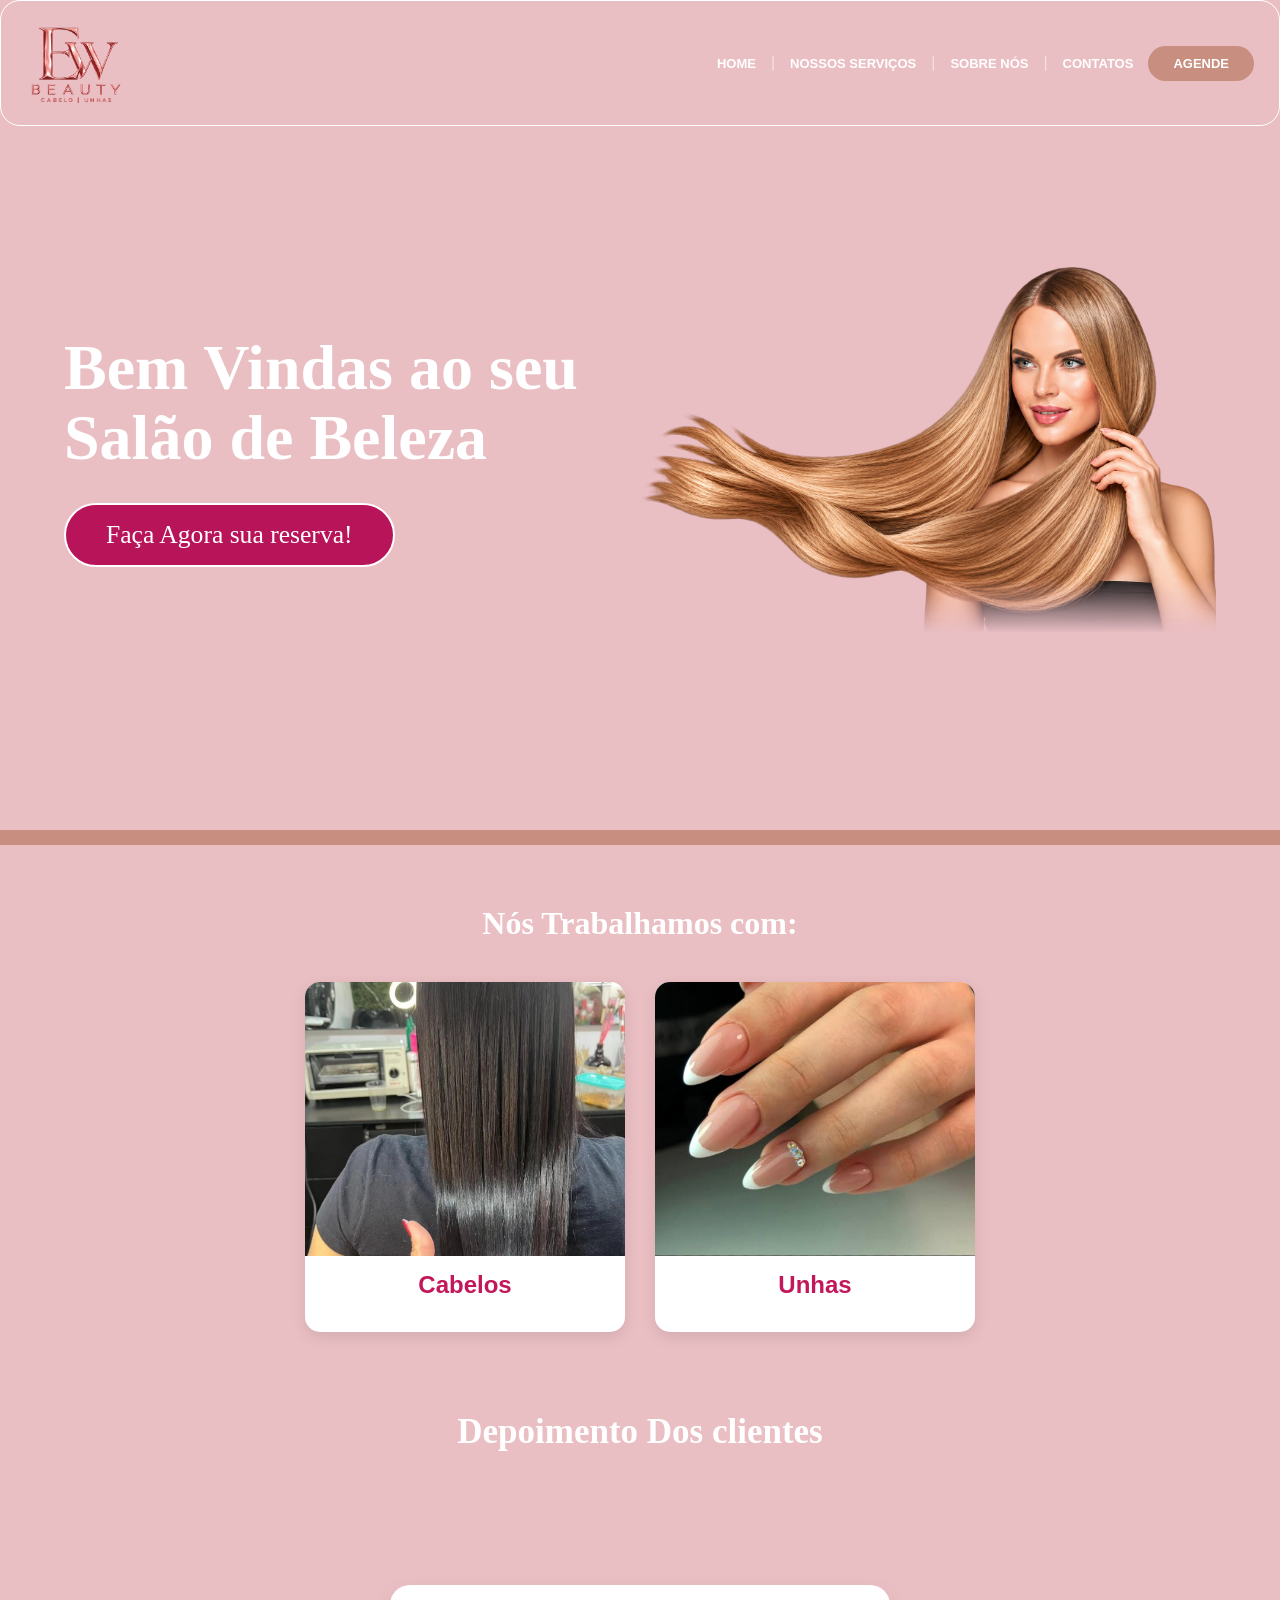
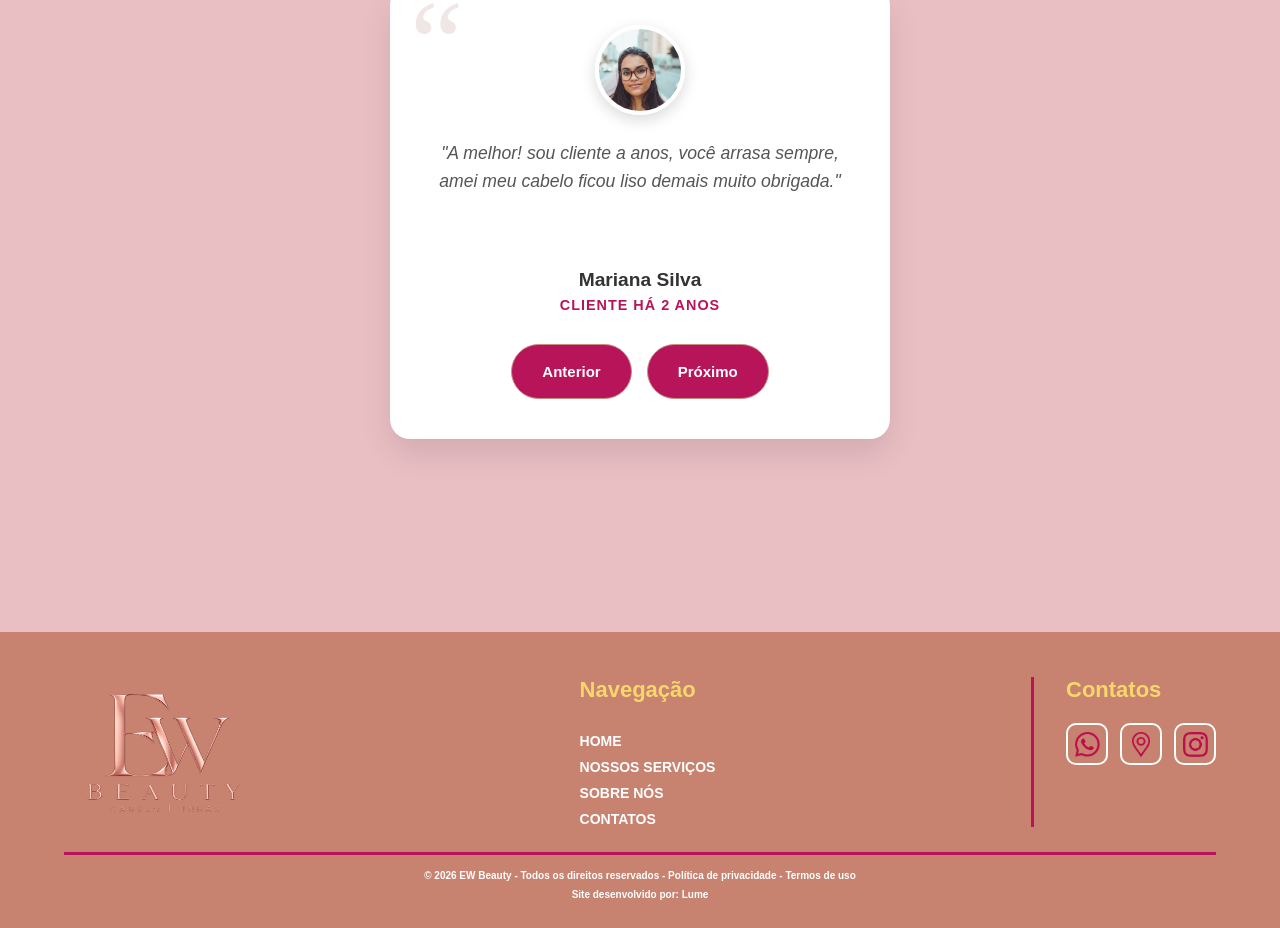
==== commit 43da2412: "atualizado" ====
--- a/index.html
+++ b/index.html
@@ -29,6 +29,9 @@
             </ul>
         </nav>
     </header>
+    
+
+    <br><br><br><br><br>
     
     <main>
         <section class="principal">
--- a/style.css
+++ b/style.css
@@ -25,8 +25,15 @@
 align-items: center;
 padding: 20px 5%;
 width: 100%;
-position: relative;
-z-index: 10;
+
+position: fixed;
+top: 0;
+left: 0;
+z-index: 1000;
+background-color: #eabfc4;
+border-radius: 20px;
+padding: 12px 25px;
+border: 0.5px solid #ffffff;
 }
 
 .logo {
